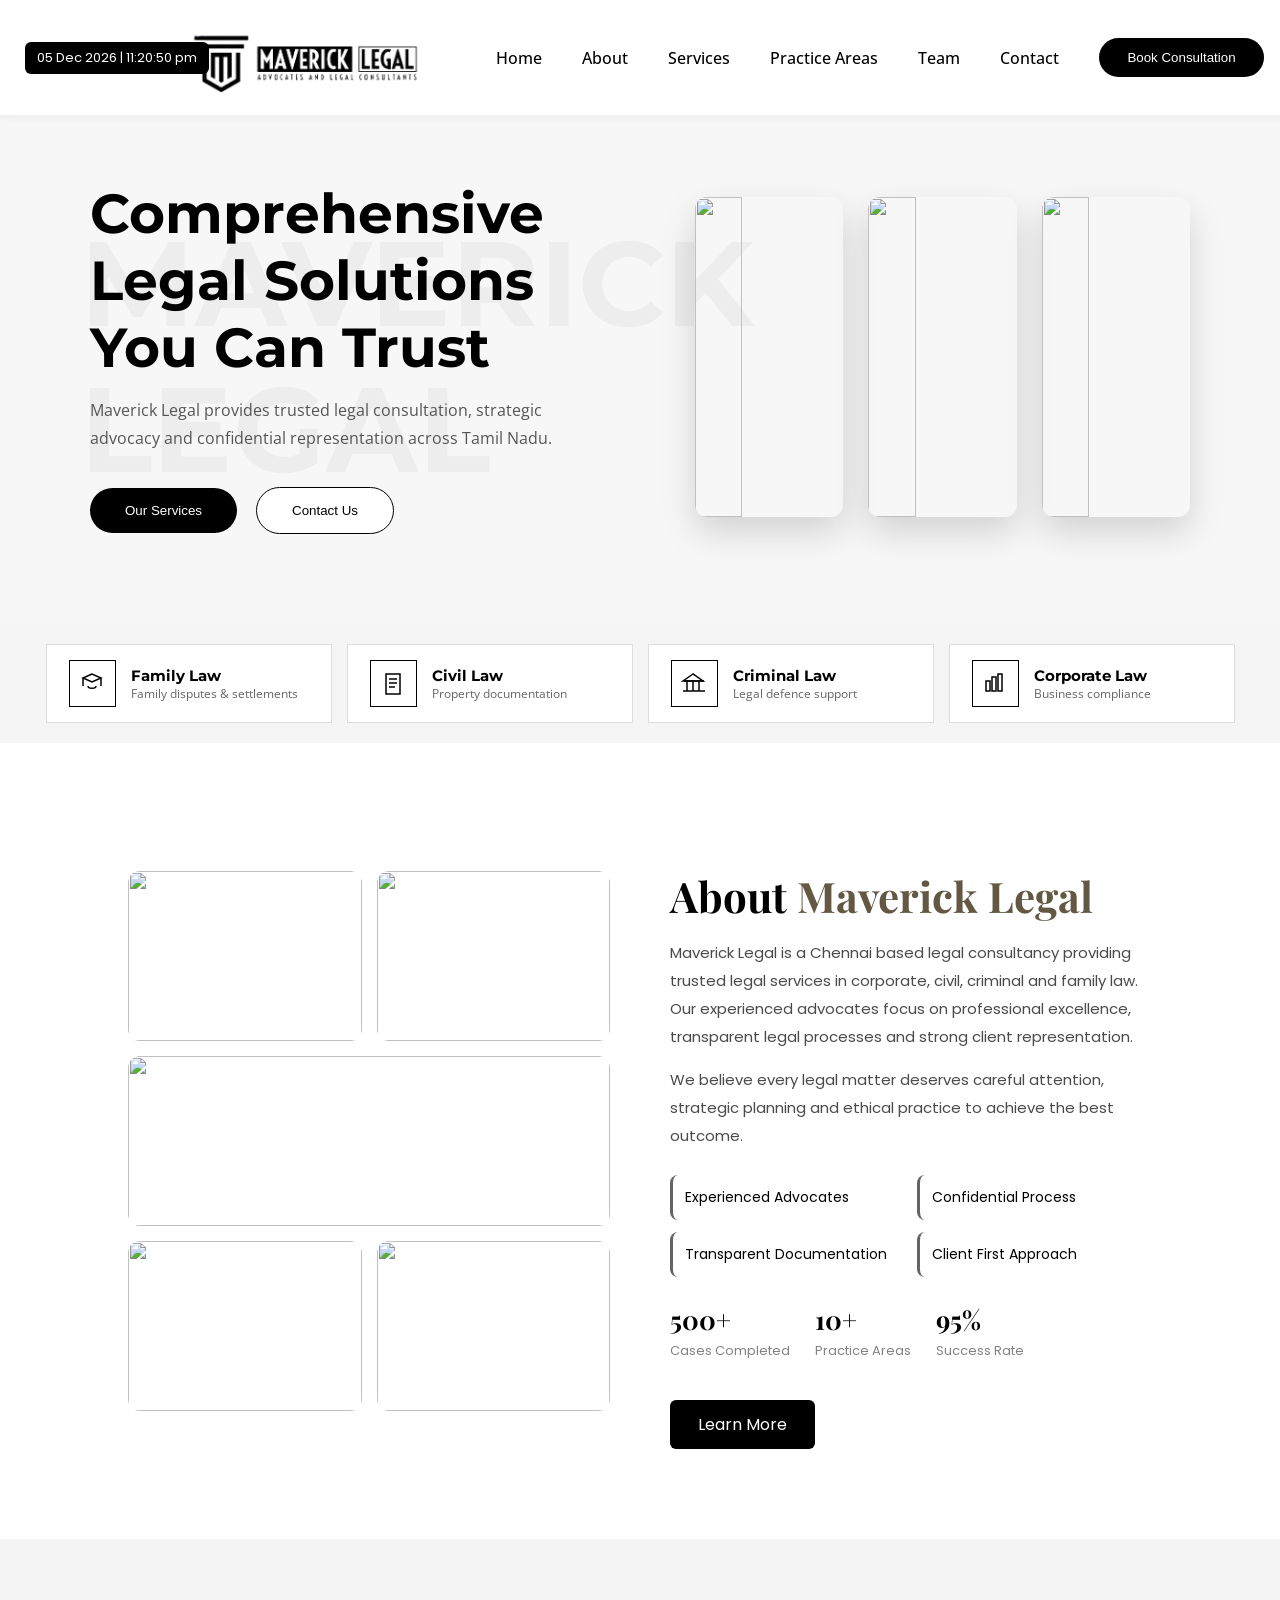
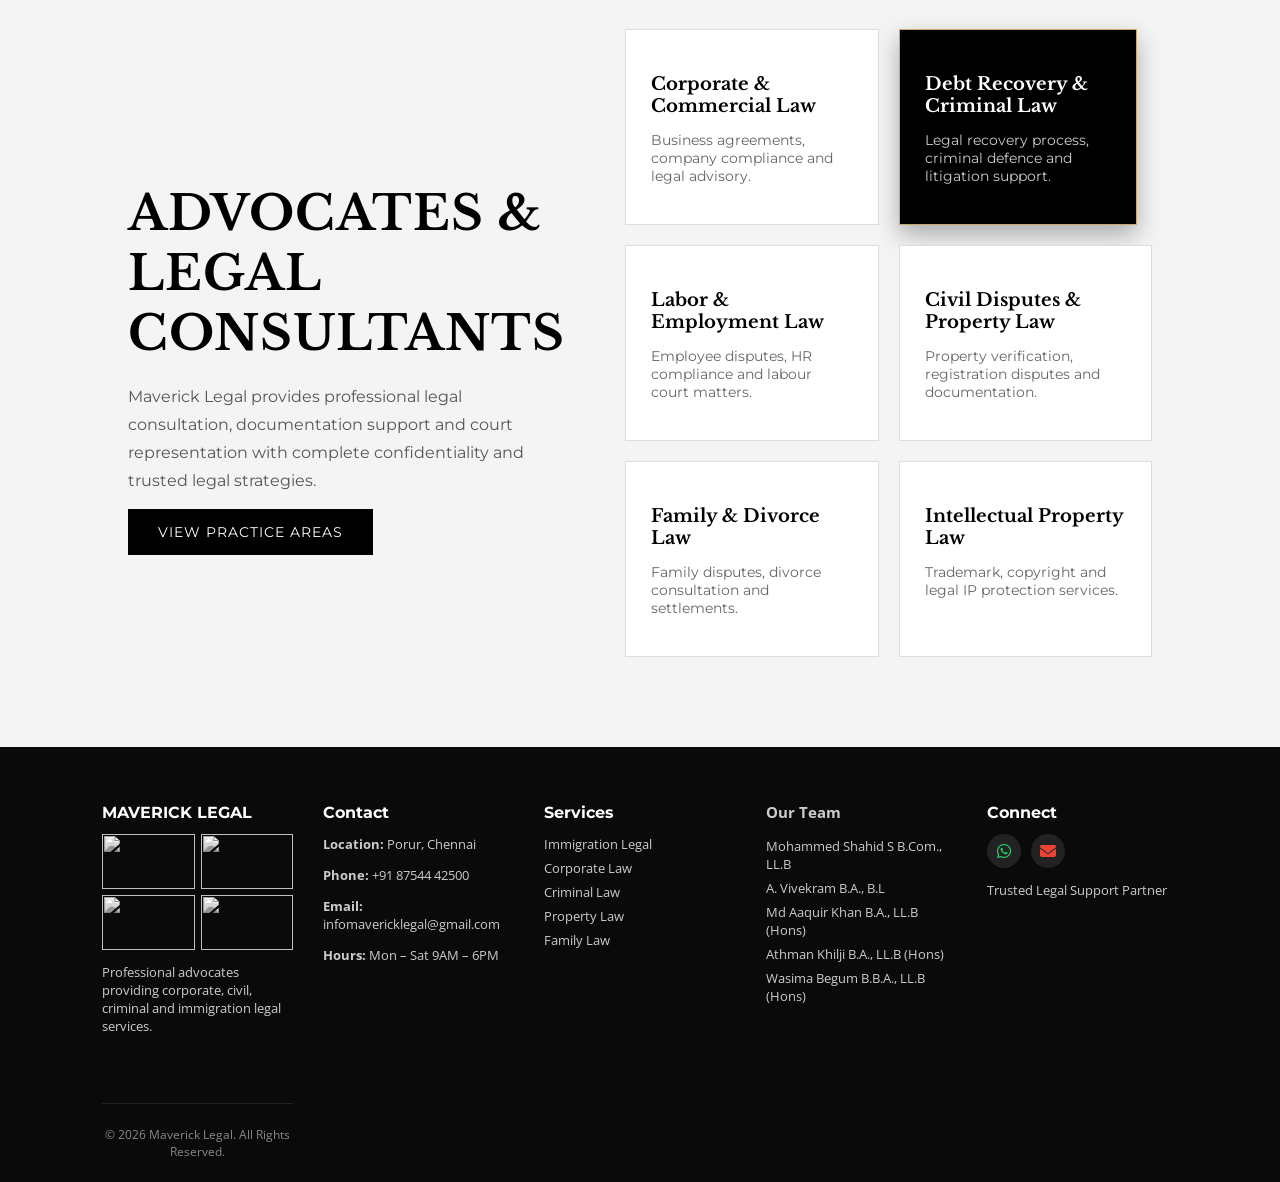
==== index.html @ 34545ffa "Add files via upload" ====
<!DOCTYPE html>
<html>

<head>

<title>Maverick Legal</title>

<meta name="viewport" content="width=device-width,initial-scale=1">

<link rel="stylesheet" href="style.css">

<link href="https://fonts.googleapis.com/css2?family=Montserrat:wght@600;700&family=Open+Sans&display=swap" rel="stylesheet">
<link rel="stylesheet"href="https://cdnjs.cloudflare.com/ajax/libs/font-awesome/6.5.0/css/all.min.css">
</head>

<body>
<nav class="nav">
<div id="dateTime"></div>
<div class="logo">
<img src="img/Maverick_legal-removebg-preview.png" alt="Maverick Legal Logo">
</div>
<ul class="menu" id="menu">

<li><a href="index.html">Home</a></li>
<li><a href="about.html">About</a></li>
<li><a href="service.html">Services</a></li>
<li><a href="practice.html">Practice Areas</a></li>
<li><a href="team.html">Team</a></li>
<li><a href="contect.html">Contact</a></li>
</ul>

<div class="menuIcon" id="menuIcon" onclick="toggleMenu()">
☰
</div>

<button class="btn" onclick="openPopup()">
Book Consultation
</button>
</nav>



<section class="home">

<!-- Watermark -->

<div class="watermark">

MAVERICK <br>LEGAL

</div>


<div class="homeText">

<h1>

Comprehensive Legal Solutions You Can Trust

</h1>


<p>

Maverick Legal provides trusted legal consultation,
strategic advocacy and confidential representation
across Tamil Nadu.

</p>


<div class="buttons">

<button class="dark">

Our Services

</button>


<button class="light">

Contact Us

</button>


</div>


</div>



<div class="homeImages">


<img src="https://images.unsplash.com/photo-1589829545856-d10d557cf95f">


<img src="https://images.unsplash.com/photo-1450101499163-c8848c66ca85">


<img src="https://images.unsplash.com/photo-1505664194779-8beaceb93744">


</div>


</section>
<section class="practiceStrip">

<div class="stripBox">

<div class="icon">

<svg width="26" height="26" fill="none" stroke="currentColor" stroke-width="1.5">
<path d="M13 3 L4 7 L13 11 L22 7 Z"/>
<path d="M4 7 V15"/>
<path d="M22 7 V15"/>
<path d="M9 15 C9 18 17 18 17 15"/>
</svg>

</div>

<div>
<h4>Family Law</h4>
<p>Family disputes & settlements</p>
</div>

</div>


<div class="stripBox">

<div class="icon">

<svg width="26" height="26" fill="none" stroke="currentColor" stroke-width="1.5">
<rect x="6" y="3" width="14" height="20"/>
<line x1="9" y1="8" x2="17" y2="8"/>
<line x1="9" y1="12" x2="17" y2="12"/>
<line x1="9" y1="16" x2="15" y2="16"/>
</svg>

</div>

<div>
<h4>Civil Law</h4>
<p>Property documentation</p>
</div>

</div>


<div class="stripBox">

<div class="icon">

<svg width="26" height="26" fill="none" stroke="currentColor" stroke-width="1.5">
<path d="M3 10 H23"/>
<path d="M6 10 V20"/>
<path d="M12 10 V20"/>
<path d="M18 10 V20"/>
<path d="M2 20 H24"/>
<path d="M12 3 L2 10 H22 Z"/>
</svg>

</div>

<div>
<h4>Criminal Law</h4>
<p>Legal defence support</p>
</div>

</div>


<div class="stripBox">

<div class="icon">

<svg width="26" height="26" fill="none" stroke="currentColor" stroke-width="1.5">
<rect x="4" y="10" width="4" height="10"/>
<rect x="10" y="6" width="4" height="14"/>
<rect x="16" y="3" width="4" height="17"/>
</svg>

</div>

<div>
<h4>Corporate Law</h4>
<p>Business compliance</p>
</div>

</div>
</section>
<link href="https://fonts.googleapis.com/css2?family=Playfair+Display:wght@500;600&family=Poppins:wght@300;400;500&display=swap" rel="stylesheet">

<section class="about">

<div class="aboutContainer">

<div class="aboutImages">



<img src="https://images.unsplash.com/photo-1450101499163-c8848c66ca85" class="img2">

<img src="https://images.unsplash.com/photo-1505664194779-8beaceb93744" class="img3">
<img src="https://images.unsplash.com/photo-1589994965851-a8f479c573a9" class="img1">
<img src="https://images.unsplash.com/photo-1521791136064-7986c2920216" class="img4">

<img src="https://images.unsplash.com/photo-1562564055-71e051d33c19" class="img5">

</div>


<div class="aboutContent">

<h2>About <span>Maverick Legal</span></h2>

<p>
Maverick Legal is a Chennai based legal consultancy providing
trusted legal services in corporate, civil, criminal and family law.
Our experienced advocates focus on professional excellence,
transparent legal processes and strong client representation.
</p>

<p>
We believe every legal matter deserves careful attention,
strategic planning and ethical practice to achieve the best outcome.
</p>

<div class="aboutFeatures">

<div class="feature">Experienced Advocates</div>

<div class="feature">Confidential Process</div>

<div class="feature">Transparent Documentation</div>

<div class="feature">Client First Approach</div>

</div>


<div class="aboutStats">

<div class="statBox">
<h3>500+</h3>
<p>Cases Completed</p>
</div>

<div class="statBox">
<h3>10+</h3>
<p>Practice Areas</p>
</div>

<div class="statBox">
<h3>95%</h3>
<p>Success Rate</p>
</div>

</div>

<a href="#" class="aboutBtn">Learn More</a>

</div>

</div>

</section>

<link href="https://fonts.googleapis.com/css2?family=Montserrat:wght@400;600;700&family=Libre+Baskerville:wght@400;700&display=swap" rel="stylesheet">

<section class="services">

<div class="servicesContainer">

<div class="servicesLeft">

<h1>
ADVOCATES & <br>
LEGAL CONSULTANTS
</h1>

<p>
Maverick Legal provides professional legal consultation,
documentation support and court representation with
complete confidentiality and trusted legal strategies.
</p>

<a href="#" class="serviceBtn">
VIEW PRACTICE AREAS
</a>

</div>


<div class="servicesRight">

<div class="serviceCard">
<h3>Corporate & Commercial Law</h3>
<p>Business agreements, company compliance and legal advisory.</p>
</div>

<div class="serviceCard dark">
<h3>Debt Recovery & Criminal Law</h3>
<p>Legal recovery process, criminal defence and litigation support.</p>
</div>

<div class="serviceCard">
<h3>Labor & Employment Law</h3>
<p>Employee disputes, HR compliance and labour court matters.</p>
</div>

<div class="serviceCard">
<h3>Civil Disputes & Property Law</h3>
<p>Property verification, registration disputes and documentation.</p>
</div>

<div class="serviceCard">
<h3>Family & Divorce Law</h3>
<p>Family disputes, divorce consultation and settlements.</p>
</div>

<div class="serviceCard">
<h3>Intellectual Property Law</h3>
<p>Trademark, copyright and legal IP protection services.</p>
</div>

</div>

</div>

</section>
<footer class="footer">

<div class="footerGrid">

<div class="footerBox">

<h3>MAVERICK LEGAL</h3>

<div class="footerImages">

<img src="https://images.unsplash.com/photo-1589829545856-d10d557cf95f">

<img src="https://images.unsplash.com/photo-1450101499163-c8848c66ca85">

<img src="https://images.unsplash.com/photo-1505664194779-8beaceb93744">

<img src="https://images.unsplash.com/photo-1521791136064-7986c2920216">

</div>

<p>

Professional advocates providing corporate,
civil, criminal and immigration legal services.

</p>

</div>



<div class="footerBox">

<h3>Contact</h3>

<p><b>Location:</b> Porur, Chennai</p>

<p><b>Phone:</b> +91 87544 42500</p>

<p><b>Email:</b> infomavericklegal@gmail.com</p>

<p><b>Hours:</b> Mon – Sat 9AM – 6PM</p>

</div>



<div class="footerBox">

<h3>Services</h3>

<ul>

<li>Immigration Legal</li>
<li>Corporate Law</li>
<li>Criminal Law</li>
<li>Property Law</li>
<li>Family Law</li>

</ul>

</div>



<div class="footerBox1">

<h3>Our Team</h3>

<ul>

<li>Mohammed Shahid S B.Com., LL.B</li>
<li>A. Vivekram B.A., B.L</li>
<li>Md Aaquir Khan B.A., LL.B (Hons)</li>
<li>Athman Khilji B.A., LL.B (Hons)</li>
<li>Wasima Begum B.B.A., LL.B (Hons)</li>
</ul>

</div>



<div class="footerBox">

<h3>Connect</h3>
<div class="social">

  <!-- WhatsApp -->
 <!-- WhatsApp -->
<a href="https://wa.me/9187544 42500" target="_blank" class="circle whatsapp">
  <i class="fa-brands fa-whatsapp"></i>
</a>

<!-- Gmail -->
<a href="mailto:infomavericklegal@gmail.com" class="circle gmail">
  <i class="fa-solid fa-envelope"></i>
</a>
</div>

<p class="tag">
Trusted Legal Support Partner
</p>

</div>


<div class="footerBottom">

<p>
© 2026 Maverick Legal. All Rights Reserved.
</p>

</div>

</footer>
<script>

function toggleMenu(){

let menu=document.getElementById("menu");

let icon=document.getElementById("menuIcon");

menu.classList.toggle("active");

if(menu.classList.contains("active")){

icon.innerHTML="✕";

}
else{

icon.innerHTML="☰";

}

}
/* POPUP */

function openPopup(){

document.getElementById("popup").style.display="flex";

}

function closePopup(){

document.getElementById("popup").style.display="none";

}


/* BOOKING WHATSAPP */

function sendBooking(){

let name=document.getElementById("name").value;

let email=document.getElementById("email").value;

let phone=document.getElementById("phone").value;

let date=document.getElementById("date").value;

let time=document.getElementById("time").value;

let service=document.getElementById("service").value;

let message=document.getElementById("message").value;

let text=
"Consultation Booking%0A%0A"+
"Name: "+name+
"%0AEmail: "+email+
"%0APhone: "+phone+
"%0AAppointment Date: "+date+
"%0ATime: "+time+
"%0AService: "+service+
"%0AMessage: "+message;

window.open("https://wa.me/9199626877940?text="+text);

}

</script>
<script>
function updateTime() {
  const now = new Date();

  const options = { 
    day: '2-digit', 
    month: 'short', 
    year: 'numeric'
  };

  const date = now.toLocaleDateString('en-IN', options);

  const time = now.toLocaleTimeString('en-IN', {
    hour: '2-digit',
    minute: '2-digit',
    second: '2-digit'
  });

  document.getElementById("dateTime").innerHTML = date + " | " + time;
}

setInterval(updateTime, 1000);
updateTime();
</script>
<script src="https://cdn.jsdelivr.net/npm/emailjs-com@3/dist/email.min.js"></script>

<script>
(function(){
    emailjs.init("M7mTJ1tSbgvEnw9CE"); // 👈 replace
})();
</script>
<script>
function sendBooking() {

    const params = {
        name: document.getElementById("name").value,
        email: document.getElementById("email").value,
        phone: document.getElementById("phone").value,
        date: document.getElementById("date").value,
        time: document.getElementById("time").value,
        service: document.getElementById("service").value,
        message: document.getElementById("message").value
    };

    if (!params.name || !params.phone) {
        alert("Please fill required fields");
        return;
    }

    emailjs.send("service_65q80qf", "template_wnsj0vs", params)
    .then(function(response) {
        alert("✅ Appointment Booked Successfully!");
        document.getElementById("bookingForm").reset();
    }, function(error) {
        alert("❌ Failed to send. Try again.");
        console.log(error);
    });
}
</script>
<div class="popup" id="popup">

<div class="popupContent">

<span class="closeBtn" onclick="closePopup()">✕</span>

<h2>Book Consultation</h2>

<form id="bookingForm">

<input type="text" id="name" placeholder="Full Name" required>
<input type="email" id="email" placeholder="Email Address">
<input type="text" id="phone" placeholder="Phone Number" required>

<label>Appointment Date</label>
<input type="date" id="date">

<label>Appointment Time</label>
<input type="time" id="time">

<select id="service">
<option>Select Legal Service</option>
<option>Immigration Legal</option>
<option>Corporate Law</option>
<option>Criminal Law</option>
<option>Property Law</option>
<option>Family Law</option>
</select>

<textarea id="message" placeholder="Describe your legal requirement"></textarea>

<button type="button" class="bookBtn" onclick="sendBooking()">
Confirm Appointment
</button>

</form>

</div>

</div>
</body>

</html>
---- style.css ----
body{
margin:0;
font-family:'Open Sans',sans-serif;
background:#f7f7f7;
padding-top:90px; 
}

/* NAVBAR */

.nav{
  display:flex;
  justify-content:space-between;
  align-items:center;
  padding:20px 70px;
  background:white;
  box-shadow:0px 2px 10px rgba(0,0,0,0.05);

  position:fixed;   /* 🔥 important */
  top:0;
  left:0;
  width:100%;
  z-index:1000;
}

#dateTime{
  position: fixed;
  top: px;
  left: 25px;
  background: black;
  color: #fff;
  padding: 6px 12px;
  border-radius: 6px;
  font-size: 13px;
  font-family: 'Poppins', sans-serif;
  z-index: 2000;
}
/* 📱 MOBILE VIEW */
@media (max-width:768px){
  #dateTime{
    display: none;
  }
}
.logo{
display:flex;
align-items:center;
gap:10px;
font-weight:600;
font-size:18px;
}

.logo img{
height:300px;
width:auto;
min-width:120px;   /* force size */
object-fit:contain;
}

.nav{
  height:75px;
  display:flex;
  align-items:center;
  justify-content:center;
  gap:20px;
}

.menu{
  display:flex;
  list-style:none;
  margin:0;
  padding:0;
}

.menu li{
margin:0 20px;
cursor:pointer;
transition:.3s;
}

.menu a{
text-decoration:none;
color:black;
font-weight:500;
}

.menu li:hover{
color:#C8A96A;
transform:translateY(-2px);
}

/* BUTTON */

.btn{
background:black;
color:white;
border:none;
padding:12px 28px;
border-radius:30px;
cursor:pointer;
transition:.4s;
}

.btn:hover{
background:#C8A96A;
transform:scale(1.05);
}

/* MENU ICON */

.menuIcon{
display:none;
font-size:30px;
cursor:pointer;
}

/* HOME */

.home{
display:flex;
align-items:center;
justify-content:space-between;
padding:90px;
position:relative;
}

.watermark{
position:absolute;
font-size:120px;
font-family:Montserrat;
color:rgba(0,0,0,0.04);
top:120px;
left:80px;
font-weight:bold;
pointer-events:none;
}

.homeText{
width:45%;
z-index:1;
}

.homeText h1{
font-size:55px;
font-family:Montserrat;
margin:0;
}

.homeText p{
color:#555;
line-height:28px;
margin-top:15px;
}

.buttons{
margin-top:35px;
}

.dark{
background:black;
color:white;
border:none;
padding:15px 35px;
border-radius:30px;
margin-right:15px;
cursor:pointer;
transition:.4s;
}

.dark:hover{
background:#C8A96A;
transform:translateY(-3px);
}

.light{
background:white;
border:1px solid black;
padding:15px 35px;
border-radius:30px;
cursor:pointer;
transition:.4s;
}

.light:hover{
background:black;
color:white;
transform:translateY(-3px);
}

/* HOME IMAGES */

.homeImages{
width:45%;
display:flex;
gap:25px;
z-index:1;
}

.homeImages img{
width:32%;
height:320px;
object-fit:cover;
border-radius:12px;
box-shadow:0px 15px 35px rgba(0,0,0,0.15);
transition:.5s;
}

.homeImages img:hover{
transform:translateY(-10px) scale(1.05);
}
/* MOBILE VIEW */
@media (max-width:768px){

.home{
flex-direction:column;
padding:40px 20px;
text-align:center;
}

.watermark{
font-size:60px;
top:80px;
left:20px;
}

.homeText{
width:100%;
}

.homeText h1{
font-size:32px;
}

.homeText p{
font-size:15px;
line-height:24px;
}

.buttons{
display:flex;
flex-direction:column;
gap:15px;
align-items:center;
}

.dark{
width:200px;
padding:12px;
margin-right:0;
}

.light{
width:200px;
padding:12px;
}

/* IMAGES MOBILE */

.homeImages{
width:100%;
margin-top:30px;
justify-content:center;
}

.homeImages img{
width:30%;
height:180px;
}

}

/* SMALL MOBILE */

@media (max-width:480px){

.homeText h1{
font-size:26px;
}

.watermark{
font-size:40px;
top:60px;
}

.homeImages{
flex-direction:column;
align-items:center;
}

.homeImages img{
width:90%;
height:200px;
}

.dark,.light{
width:90%;
}

}
@media (max-width:768px){

.homeImages img{
width:28%;      /* reduced from 32% */
height:160px;  /* reduced from 320px */
}

}

@media (max-width:480px){

.homeImages img{
width:60%;      /* reduced from 90% */
height:150px;
}

}
/* PRACTICE STRIP */

.practiceStrip{
background:#f5f5f5;
display:flex;
justify-content:center;
gap:15px;
padding:20px;
}

.stripBox{
background:white;
display:flex;
align-items:center;
gap:15px;
padding:15px 22px;
width:240px;
border:1px solid #ddd;
transition:.4s;
cursor:pointer;
}

.stripBox h4{
margin:0;
font-size:15px;
font-family:Montserrat;
}

.stripBox p{
margin:0;
font-size:12px;
color:#666;
}

.icon{
width:45px;
height:45px;
border:1px solid black;
display:flex;
align-items:center;
justify-content:center;
transition:.3s;
}

.icon svg{
stroke:black;
}

.stripBox:hover{
background:rgb(0, 0, 0);
color:rgb(255, 255, 255);
}

.stripBox:hover p{
color:#929191;
}

.stripBox:hover .icon{
border:1px solid white;
}

.stripBox:hover .icon svg{
stroke:white;
}

.active{
background:black;
color:rgb(0, 0, 0);
}
/* TABLET */
@media (max-width:768px){

.practiceStrip{
flex-wrap:wrap;
padding:15px;
gap:10px;
}

.stripBox{
width:45%;
padding:12px;
}

.icon{
width:40px;
height:40px;
}

.stripBox h4{
font-size:14px;
}

.stripBox p{
font-size:11px;
}

}

/* MOBILE */
@media (max-width:480px){

.practiceStrip{
flex-direction:column;
align-items:center;
padding:15px 10px;
}

.stripBox{
width:95%;
padding:12px 15px;
}

.icon{
width:38px;
height:38px;
}

.stripBox h4{
font-size:13px;
}

.stripBox p{
font-size:11px;
}

}
/* ABOUT */
.about{
padding:90px 10%;
background:#ffffff;
color:rgb(0, 0, 0);
}

.aboutContainer{
display:flex;
align-items:center;
gap:60px;
}

/* Images */

.aboutImages{
width:50%;
display:grid;
grid-template-columns:repeat(2,1fr);
gap:15px;
}

.aboutImages img{
width:100%;
height:170px;
object-fit:cover;
border-radius:12px;
transition:.4s;
}

.img1{
grid-column:span 2;
height:260px;
}

.aboutImages img:hover{
transform:scale(1.05);
}

/* Content */

.aboutContent{
width:50%;
}

.aboutContent h2{
font-size:42px;
font-family:'Playfair Display',serif;
margin-bottom:15px;
}

.aboutContent span{
color:#635843;
}

.aboutContent p{
font-family:Poppins;
color:#4b4949;
line-height:28px;
font-size:15px;
margin-bottom:15px;
}

/* Features */

.aboutFeatures{
display:grid;
grid-template-columns:repeat(2,1fr);
gap:12px;
margin:25px 0;
}

.feature{
background:rgba(255,255,255,0.05);
padding:12px;
border-radius:8px;
font-family:Poppins;
font-size:14px;
border-left:3px solid #656464;
}

/* Stats */

.aboutStats{
display:flex;
gap:25px;
margin:25px 0;
}

.statBox h3{
margin:0;
color:#000000;
font-size:26px;
font-family:Playfair Display;
}

.statBox p{
margin:0;
font-size:13px;
color:#838282;
font-family:Poppins;
}

/* Button */

.aboutBtn{
display:inline-block;
margin-top:10px;
padding:12px 28px;
background:#000000;
color:rgb(255, 255, 255);
text-decoration:none;
border-radius:6px;
font-family:Poppins;
transition:.3s;
}

.aboutBtn:hover{
background:white;
}

/* Responsive */

@media(max-width:992px){

.aboutContainer{
flex-direction:column;
}

.aboutImages{
width:100%;
}

.aboutContent{
width:100%;
}

}

@media(max-width:600px){

.about{
padding:60px 6%;
}

.aboutContent h2{
font-size:30px;
}

.aboutImages img{
height:140px;
}

.img1{
height:200px;
}

.aboutStats{
flex-direction:column;
gap:10px;
}

}
/* MOBILE VIEW */
@media (max-width:768px){

.about{
padding:50px 20px;
text-align:center;
}

.aboutContainer{
flex-direction:column;
gap:30px;
}

.aboutImages{
width:100%;
grid-template-columns:1fr;
}

.aboutImages img{
height:150px;
}

.img1{
grid-column:span 1;
height:180px;
}

.aboutContent{
width:100%;
}

.aboutContent h2{
font-size:28px;
}

.aboutContent p{
font-size:14px;
line-height:24px;
}

/* FEATURES */

.aboutFeatures{
grid-template-columns:1fr;
gap:10px;
}

.feature{
font-size:13px;
padding:10px;
}

/* STATS */

.aboutStats{
flex-direction:column;
align-items:center;
gap:15px;
}

.statBox h3{
font-size:22px;
}

.statBox p{
font-size:12px;
}

/* BUTTON */

.aboutBtn{
width:200px;
padding:10px;
}

}

/* SMALL MOBILE */

@media (max-width:480px){

.aboutContent h2{
font-size:24px;
}

.aboutImages img{
height:130px;
}

.img1{
height:160px;
}

.aboutBtn{
width:90%;
}

}
@media (max-width:768px){

.aboutStats{
display:grid;
grid-template-columns:repeat(3,1fr);
gap:10px;
text-align:center;
}

.statBox h3{
font-size:20px;
}

.statBox p{
font-size:11px;
}

}
/* SERVICES */
.services{
padding:90px 10%;
background:#f4f4f4;
}

.servicesContainer{
display:flex;
gap:60px;
align-items:center;
}

/* Left */

.servicesLeft{
width:45%;
}

.servicesLeft h1{
font-family:'Libre Baskerville',serif;
font-size:48px;
line-height:60px;
margin-bottom:20px;
letter-spacing:1px;
}

.servicesLeft p{
font-family:Montserrat;
color:#555;
line-height:28px;
margin-bottom:25px;
}

.serviceBtn{
background:black;
color:white;
padding:14px 30px;
text-decoration:none;
font-family:Montserrat;
font-size:14px;
letter-spacing:1px;
transition:.3s;
}

.serviceBtn:hover{
background:#C8A96A;
}

/* Right */

.servicesRight{
width:55%;
display:grid;
grid-template-columns:repeat(2,1fr);
gap:20px;
}

.serviceCard{
background:white;
padding:25px;
border:1px solid #ddd;
transition:.3s;
}

.serviceCard h3{
font-family:'Libre Baskerville',serif;
font-size:18px;
margin-bottom:8px;
}

.serviceCard p{
font-family:Montserrat;
font-size:14px;
color:#666;
}

.serviceCard:hover{
background:black;
color:white;
transform:translateY(-6px);
}

.serviceCard:hover p{
color:#ddd;
}

.serviceCard.dark{
background:black;
color:white;
border-radius:1px;
border:1px solid #C8A96A;
box-shadow:0 10px 25px rgba(0,0,0,0.3);
}
.serviceCard.dark p{
color:#ccc;
}

/* Responsive */

@media(max-width:900px){

.servicesContainer{
flex-direction:column;
}

.servicesLeft{
width:100%;
}

.servicesRight{
width:100%;
}

}

@media(max-width:600px){

.servicesRight{
grid-template-columns:1fr;
}

.servicesLeft h1{
font-size:32px;
line-height:42px;
}

.services{
padding:60px 6%;
}

}
/* MOBILE VIEW */

@media (max-width:768px){

.services{
padding:50px 20px;
text-align:center;
}

.servicesContainer{
flex-direction:column;
gap:30px;
}

.servicesLeft{
width:100%;
}

.servicesLeft h1{
font-size:30px;
line-height:40px;
}

.servicesLeft p{
font-size:14px;
line-height:24px;
}

.serviceBtn{
display:inline-block;
width:200px;
padding:12px;
}

.servicesRight{
width:100%;
grid-template-columns:repeat(2,1fr);
gap:15px;
}

.serviceCard{
padding:18px;
}

.serviceCard h3{
font-size:16px;
}

.serviceCard p{
font-size:13px;
}

}

/* SMALL MOBILE */

@media (max-width:480px){

.servicesRight{
grid-template-columns:1fr;
}

.servicesLeft h1{
font-size:26px;
}

.serviceBtn{
width:90%;
}

.serviceCard{
padding:15px;
}

}
/* FOOTER */

.footer{
background:#0a0a0a;
color:#ccc;
padding:40px 8% 10px;
font-size:13px;
}

.footerGrid{
display:grid;
grid-template-columns:repeat(5,1fr);
gap:30px;
}

.footerBox h3{
color:white;
font-size:16px;
margin-bottom:12px;
font-family:Montserrat;
}

.footerImages{
display:grid;
grid-template-columns:repeat(2,1fr);
gap:6px;
}

.footerImages img{
width:100%;
height:55px;
object-fit:cover;
filter:grayscale(100%);
}

.footer ul{
list-style:none;
padding:0;
}

.footer ul li{
margin:6px 0;
cursor:pointer;
}

.social{
display:flex;
gap:10px;
}

.circle{
  width:34px;
  height:34px;
  border-radius:50%;
  display:flex;
  align-items:center;
  justify-content:center;
  background:#222;
  font-size:16px;
  transition:0.3s;
  text-decoration:none;
}

.circle:link,
.circle:visited{
  text-decoration:none;
}

.whatsapp{ color:#25D366; }

.gmail i{
  color:#EA4335;
}

.circle:hover{
  transform: scale(1.1);
}

.footerBottom{
border-top:1px solid #222;
margin-top:25px;
padding-top:10px;
text-align:center;
font-size:12px;
color:#888;
}
/* TABLET */

@media (max-width:900px){

.footerGrid{
grid-template-columns:repeat(2,1fr);
gap:20px;
}

}

/* MOBILE */

@media (max-width:600px){

.footer{
padding:30px 20px 10px;
text-align:center;
}

.footerGrid{
grid-template-columns:1fr;
gap:25px;
}

.footerImages{
grid-template-columns:repeat(3,1fr);
}

.footerImages img{
height:50px;
}

.social{
justify-content:center;
}

.footerBox h3{
font-size:15px;
}

.footer ul li{
font-size:13px;
}

.footerBottom{
font-size:11px;
}

}
@media (max-width:600px){

.footerGrid{
grid-template-columns:repeat(2,1fr);
}

/* Make only first, second and last full width */

.footerBox:nth-child(1){
grid-column:1 / span 2;
text-align:center;
}

.footerBox:nth-child(2){
grid-column:1 / span 2;
}

.footerBox:nth-child(5){
grid-column:1 / span 2;
text-align:center;
}

/* Services left */
.footerBox:nth-child(3){
grid-column:1;
text-align:left;
}

/* Quick links right */
.footerBox:nth-child(4){
grid-column:2;
text-align:left;
}

}

/* MOBILE */

@media(max-width:900px){

.nav{
padding:15px 25px;
}

.menuIcon{
display:block;
}

.menu{
position:absolute;
top:70px;
left:0;
width:100%;
background:black;
flex-direction:column;
display:none;
text-align:left;
padding:20px;
}

.menu.active{
display:flex;
}

.menu li{
padding:14px;
border-bottom:1px solid #222;
}

.menu a{
color:white;
}

.menu li:hover{
background:#C8A96A;
}

.menu li:hover a{
color:black;
}

.btn{
display:none;
}

.home{
flex-direction:column;
padding:40px 20px;
text-align:center;
}

.homeText{
width:100%;
}

.homeImages{
width:100%;
margin-top:30px;
}

.homeImages img{
width:100%;
height:200px;
}

.practiceStrip{
flex-direction:column;
align-items:center;
}

.stripBox{
width:95%;
}

.aboutContainer{
flex-direction:column;
}

.aboutImageGroup,
.aboutContent{
width:100%;
text-align:center;
}

.serviceGrid{
grid-template-columns:1fr;
}

.footerGrid{
grid-template-columns:1fr;
text-align:center;
}

.social{
justify-content:center;
}

}


/* POPUP */

.popup{

position:fixed;

top:0;

left:0;

width:100%;

height:100%;

background:rgba(0,0,0,0.7);

display:none;

align-items:center;

justify-content:center;

z-index:2000;

}

/* CONTENT */

.popupContent{

background:white;

padding:35px;

width:400px;

border-radius:8px;

position:relative;

animation:popup .3s;

}

@keyframes popup{

from{transform:scale(.8);}

to{transform:scale(1);}

}

.popupContent h2{

margin-top:0;

font-family:Montserrat;

}

/* CLOSE */

.closeBtn{

position:absolute;

right:15px;

top:10px;

font-size:20px;

cursor:pointer;

}

/* FORM */

.popupContent input,
.popupContent select,
.popupContent textarea{

width:100%;

padding:10px;

margin:8px 0;

border:1px solid #ddd;

font-family:Open Sans;

}

.popupContent textarea{

height:90px;

resize:none;

}

.bookBtn{

width:100%;

background:black;

color:white;

border:none;

padding:12px;

cursor:pointer;

margin-top:10px;

transition:.3s;

}

.bookBtn:hover{

background:#C8A96A;

}

/* MOBILE */

@media(max-width:500px){

.popupContent{

width:90%;

}

}
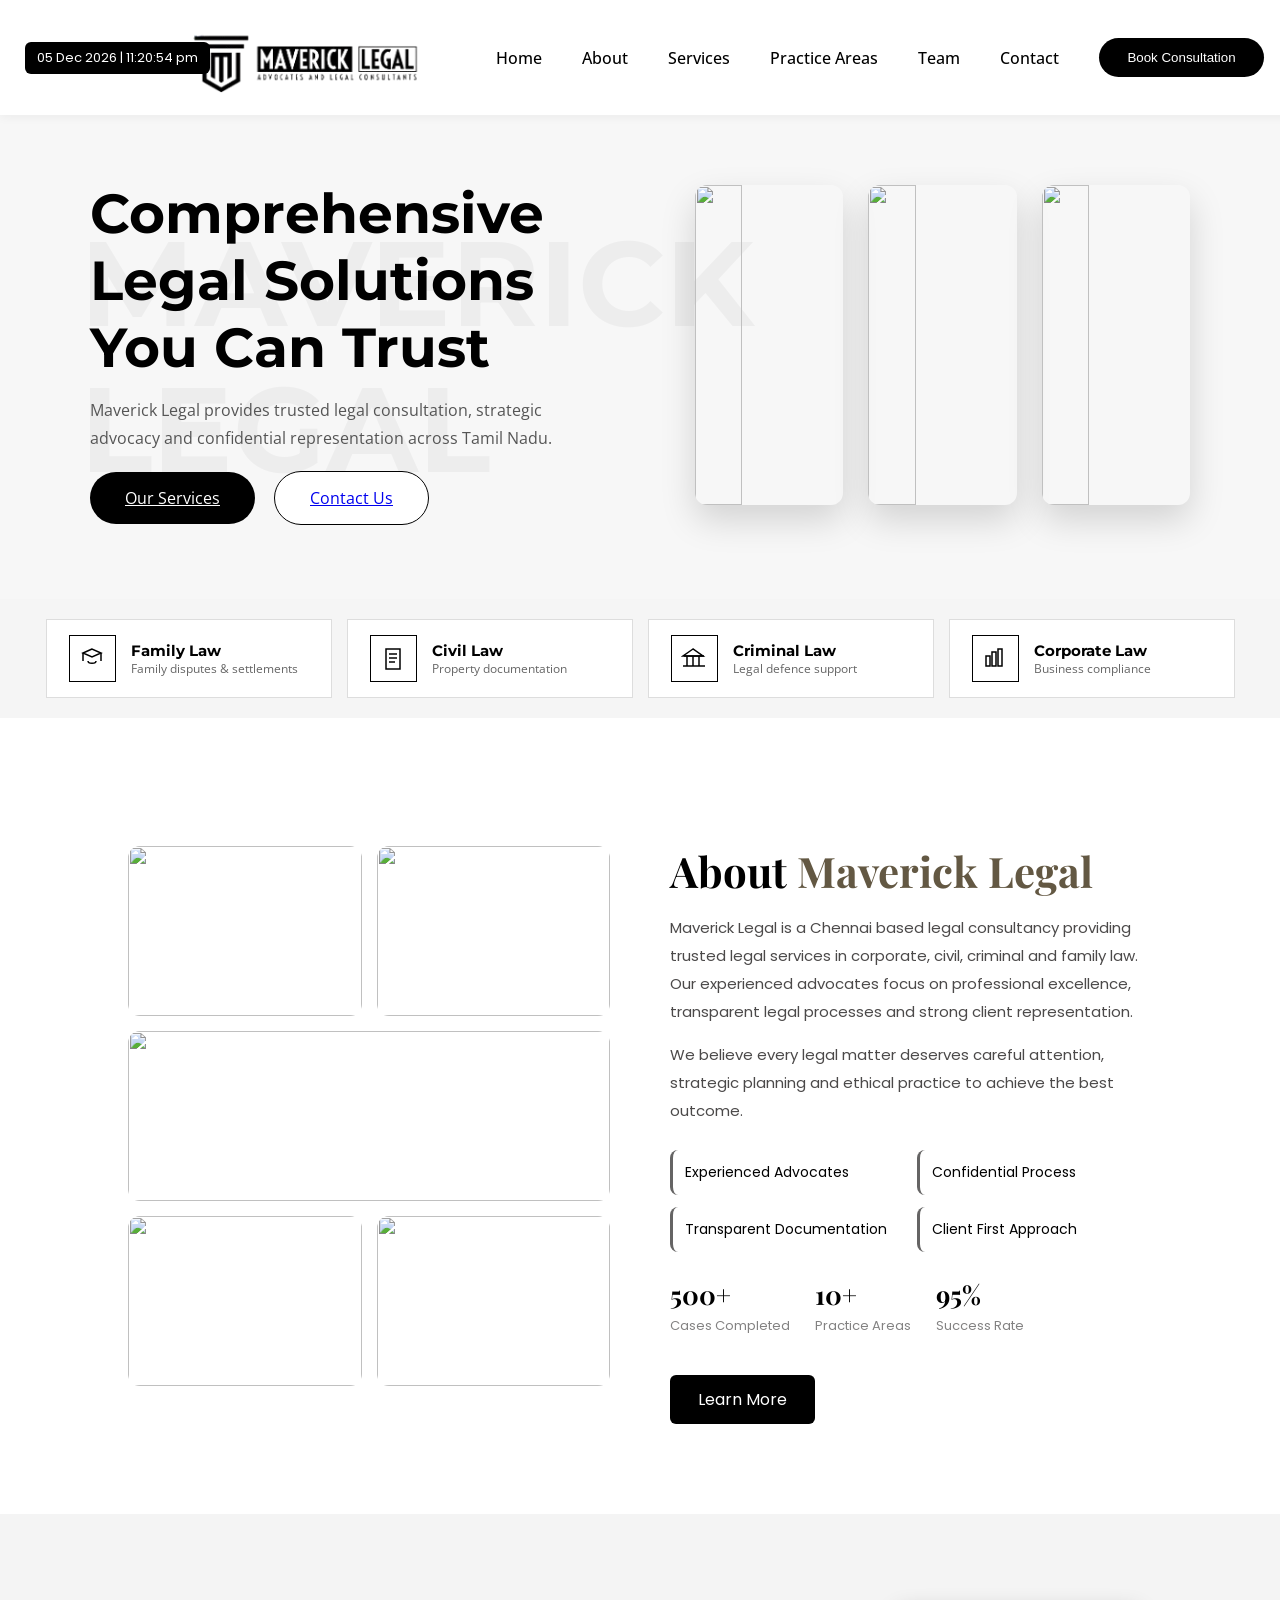
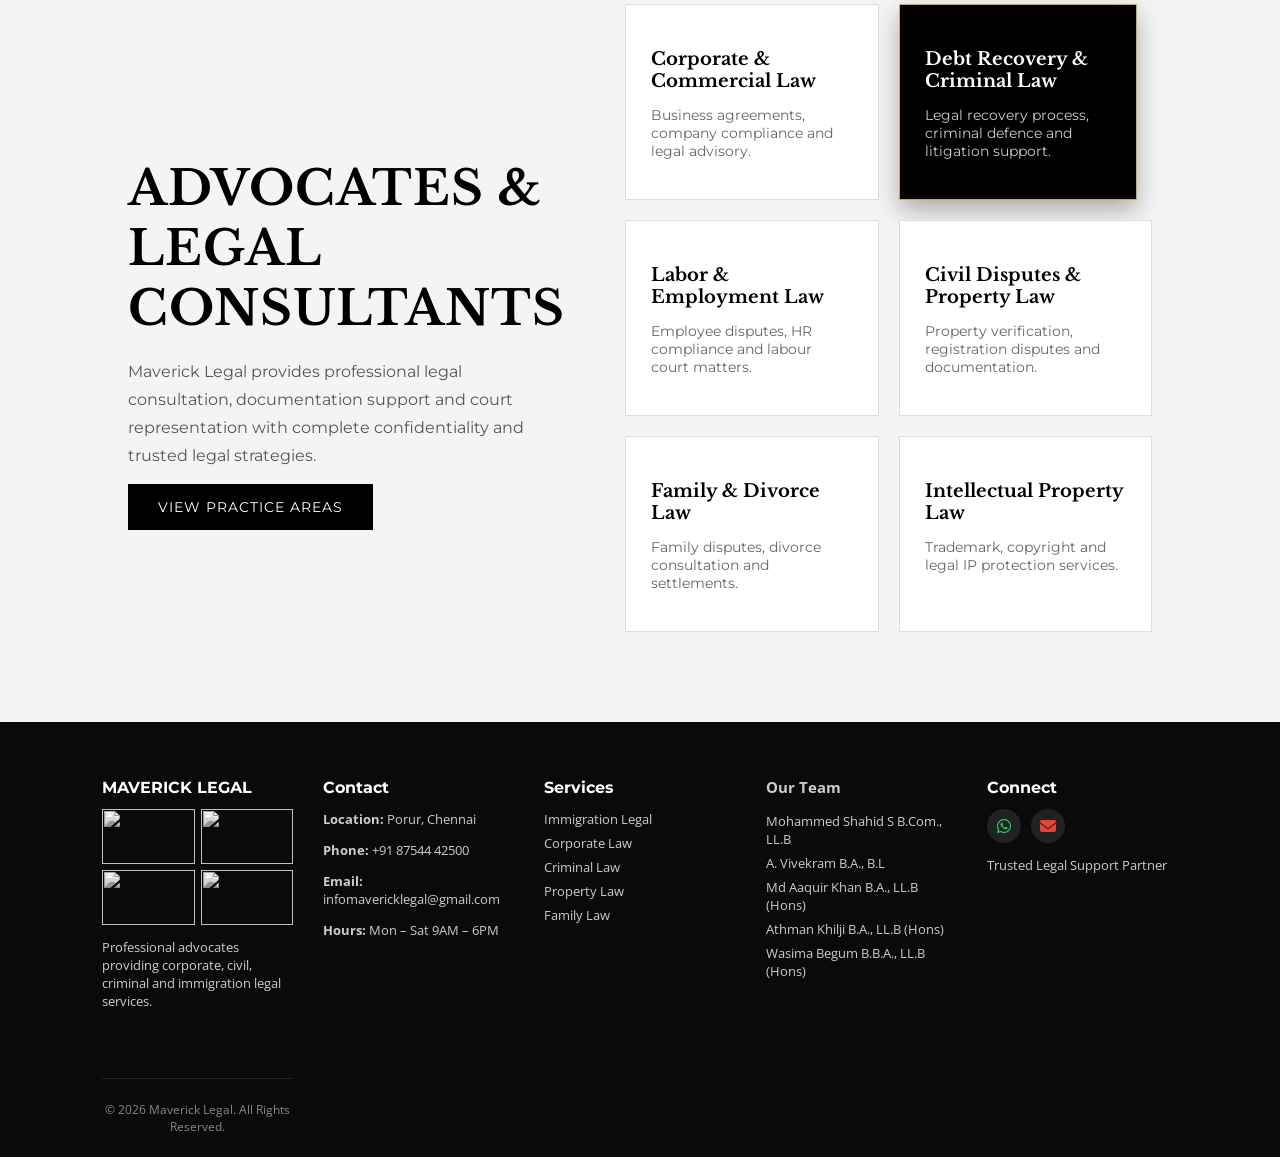
==== commit 2b40a784: "Update index.html" ====
--- a/index.html
+++ b/index.html
@@ -71,18 +71,9 @@
 
 <div class="buttons">
 
-<button class="dark">
-
-Our Services
-
-</button>
-
-
-<button class="light">
-
-Contact Us
-
-</button>
+<a href="service.html" class="dark">Our Services</a>
+
+<a href="contect.html" class="light">Contact Us</a>
 
 
 </div>
@@ -620,4 +611,4 @@
 </div>
 </body>
 
-</html>+</html>
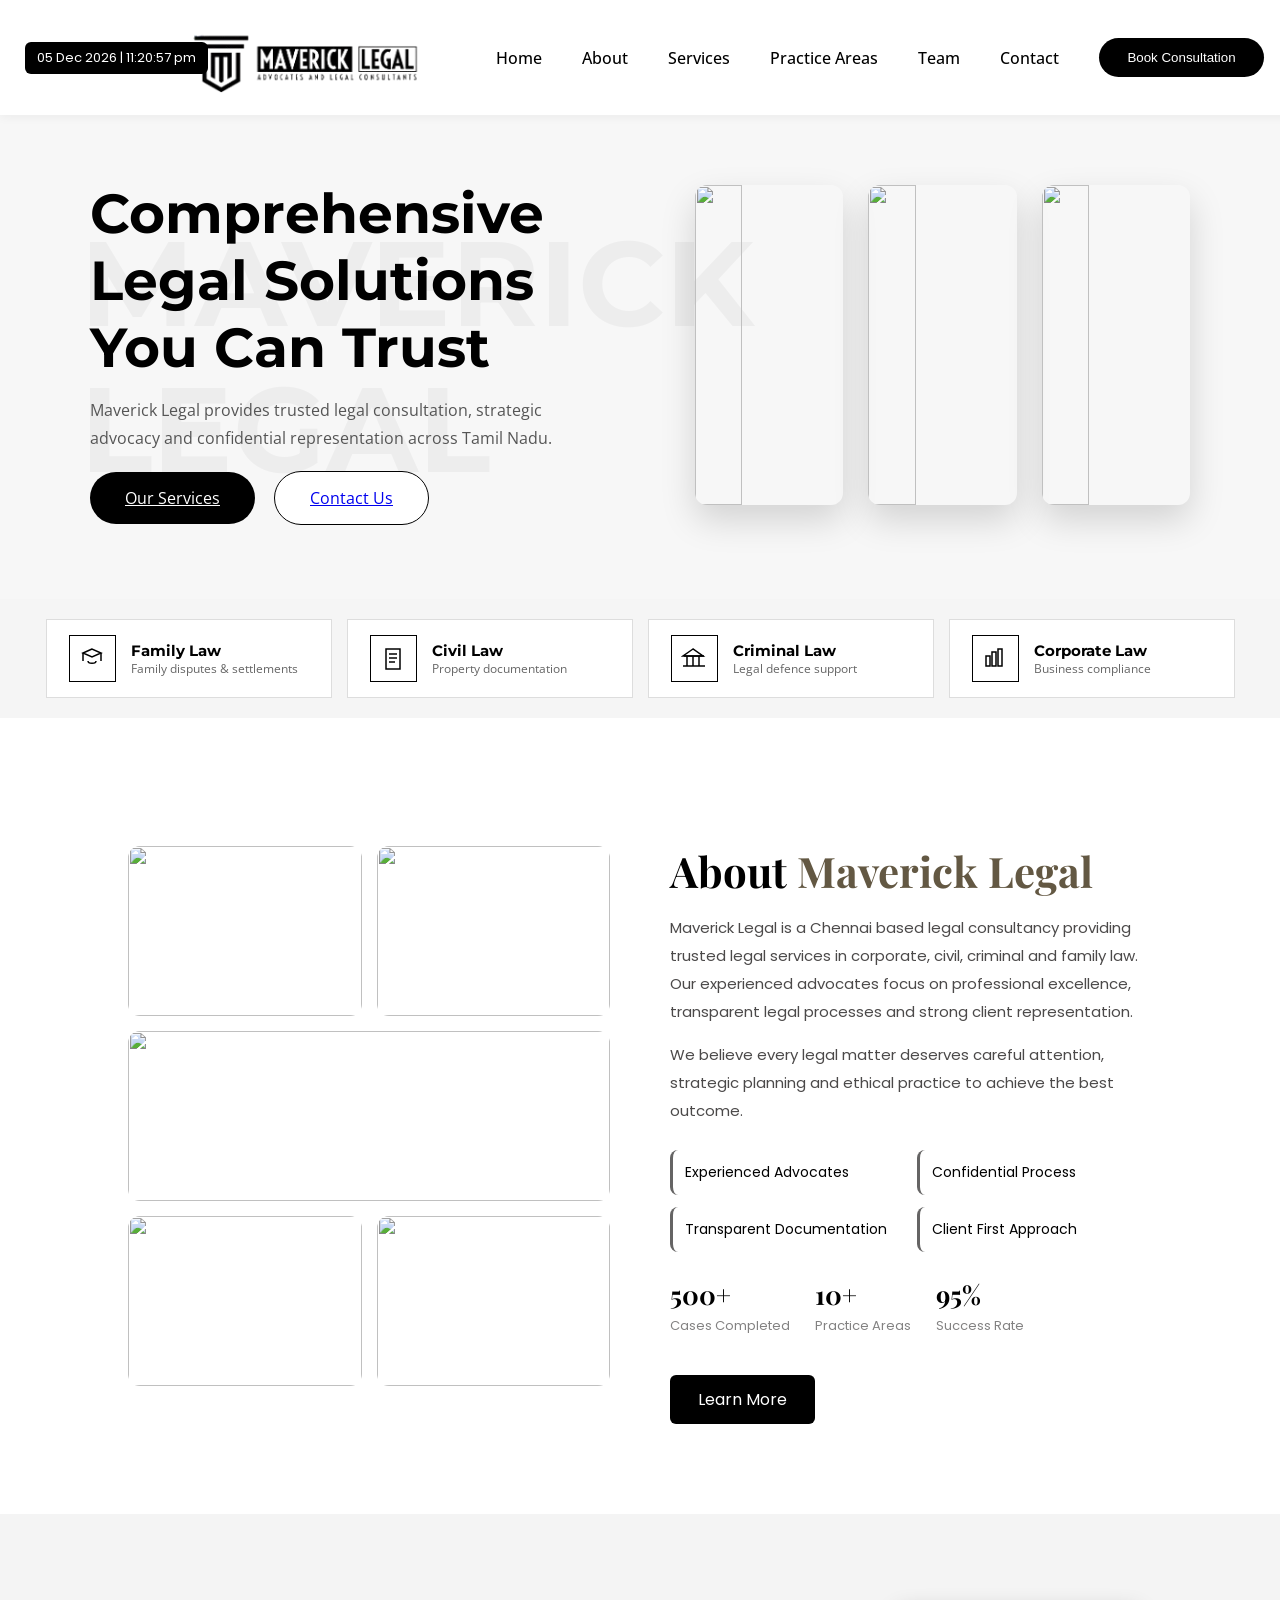
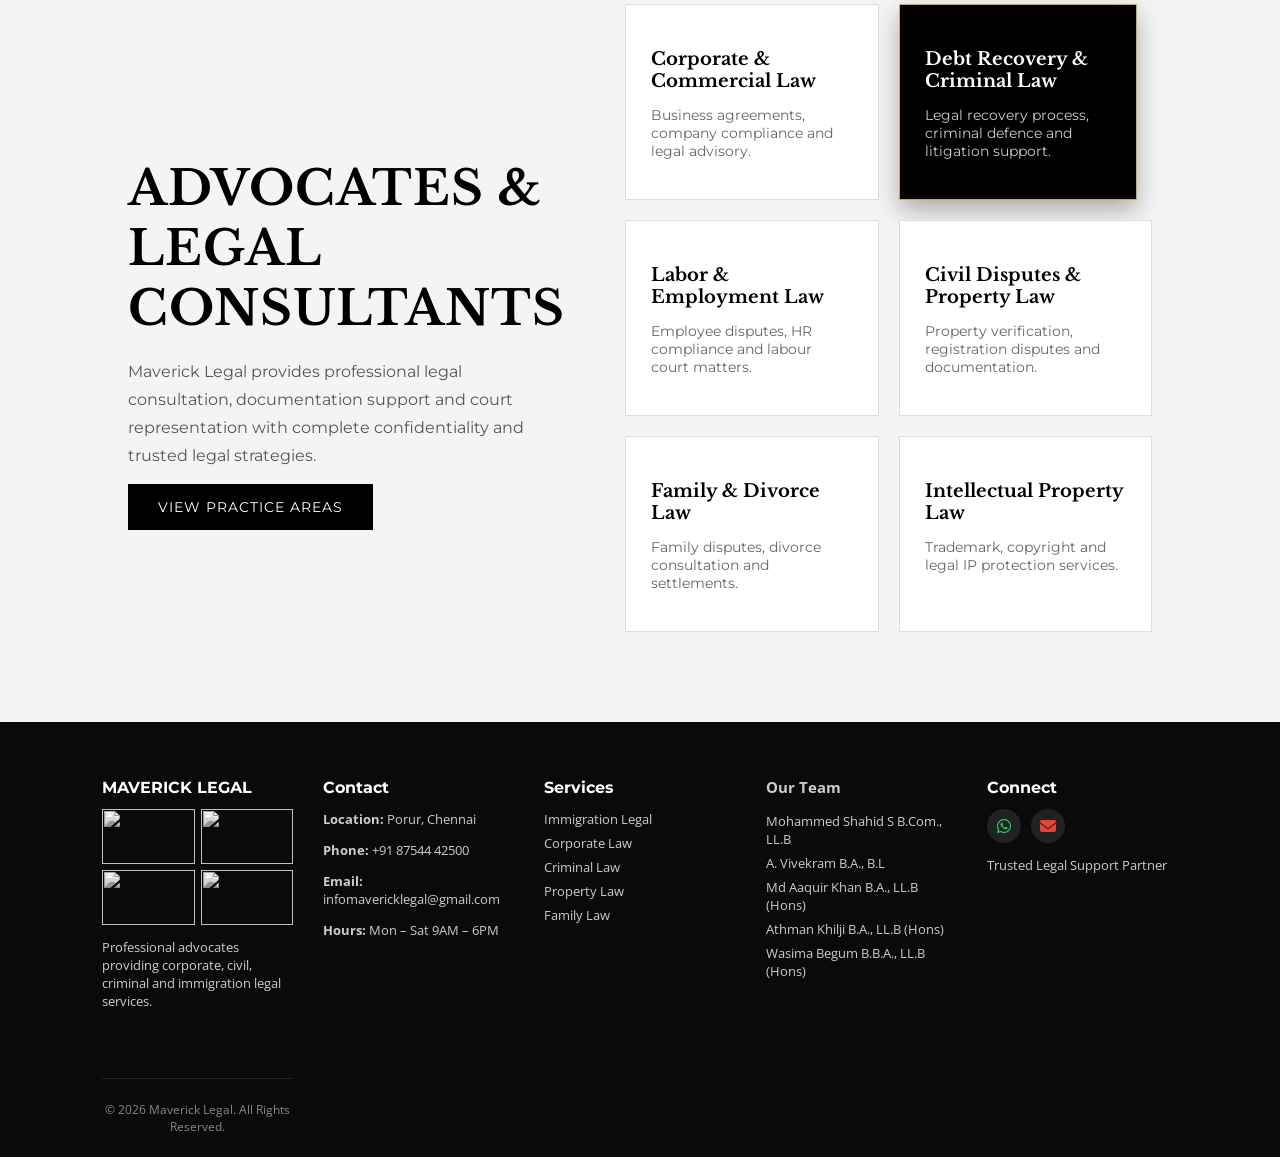
==== commit 9f475a98: "Update index.html" ====
--- a/index.html
+++ b/index.html
@@ -414,10 +414,9 @@
 
   <!-- WhatsApp -->
  <!-- WhatsApp -->
-<a href="https://wa.me/9187544 42500" target="_blank" class="circle whatsapp">
+<a href="https://wa.me/918754442500" target="_blank" class="circle whatsapp">
   <i class="fa-brands fa-whatsapp"></i>
 </a>
-
 <!-- Gmail -->
 <a href="mailto:infomavericklegal@gmail.com" class="circle gmail">
   <i class="fa-solid fa-envelope"></i>
